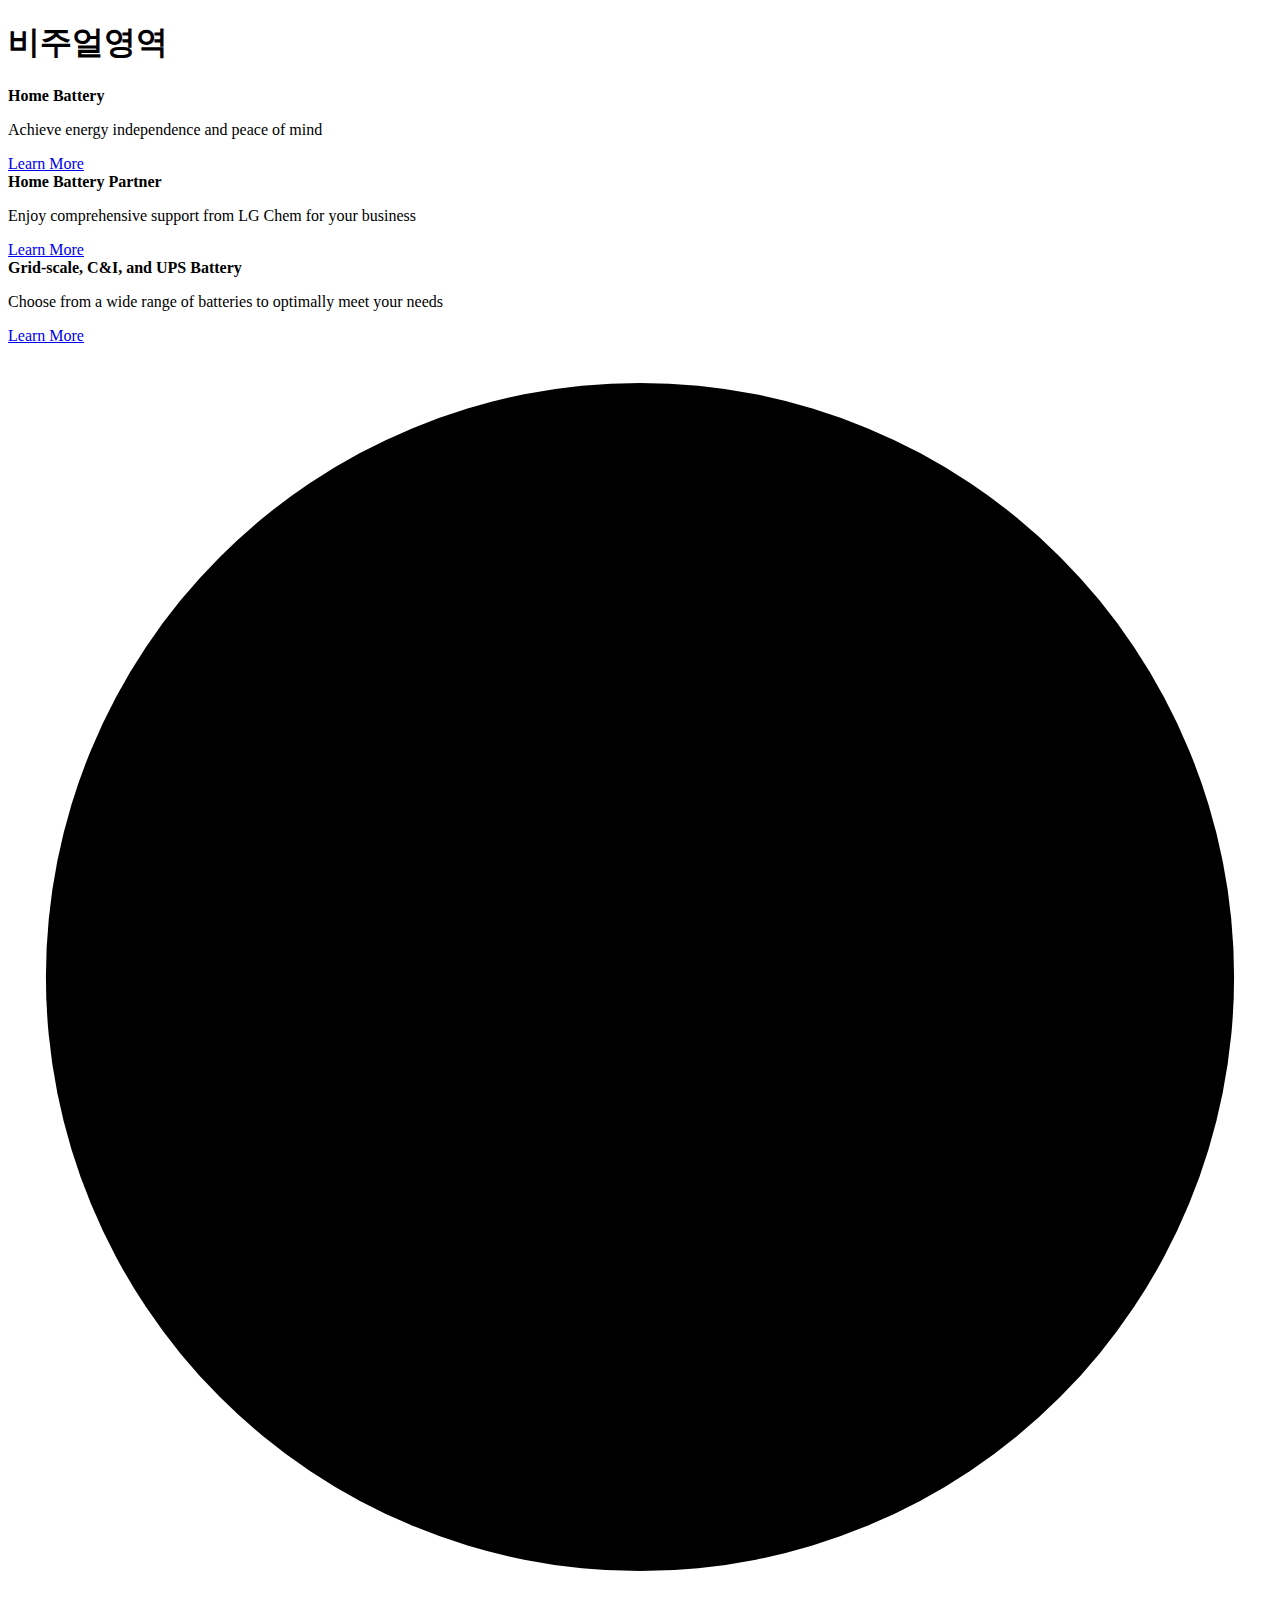
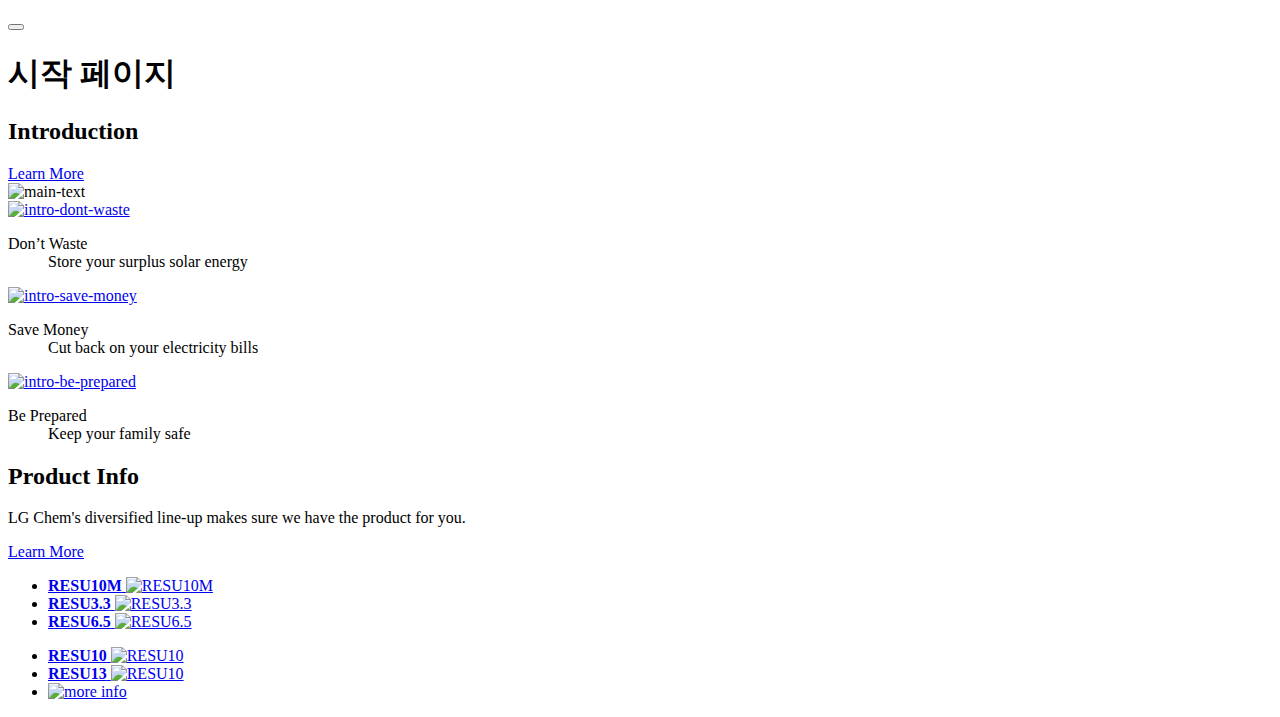
==== src/main/resources/templates/index.html @ 43e5b159 "20020814 1st" ====
<!DOCTYPE html>
<html xmlns:th="http://www.thymeleaf.org">
<head>
	<meta charset="UTF-8">
	<title>Insert title here</title>
	<script src="/js/jquery-3.5.1.min.js"></script>
	<script src="/js/gnb-drop.js"></script>
	<script src="/js/img-slider.js"></script>
	<script src="https://kit.fontawesome.com/a076d05399.js"></script>
	<link rel="stylesheet" type="text/css" href="/css/index.css">
</head>
<body>
	<!-- header -->
	<div th:insert="~{/commons/header :: header}"></div>
	<!-- main -->
	<div class="main-visual ">
	<!-- main visual -->
		<h1>비주얼영역</h1>
		<div class="swiper-wrap ">
			<div class="img-slide swiper1">
				<div class="inner-section">
					<strong class="title">Home Battery</strong>
					<p class="text">Achieve energy independence and peace of mind</p>
					<a href="#" class="btn">Learn More</a>
				</div>
			</div>
			<div class="img-slide swiper2">
				<div class="inner-section">
					<strong class="title">Home Battery Partner</strong>
					<p class="text">Enjoy comprehensive support from LG Chem for your business</p>
					<a href="#" class="btn">Learn More</a>
				</div>
			</div>
			<div class="img-slide swiper3">
				<div class="inner-section">
					<strong class="title">Grid-scale, C&amp;I, and UPS Battery</strong>
					<p class="text">Choose from a wide range of batteries to optimally meet your needs</p>
					<a href="#" class="btn">Learn More</a>
				</div>
			</div>
		</div>
		<!-- slide controls -->
		<div class="inner-section">
			<div class="slide-control">
				<!-- add arrows -->
				<div class="prev"></div>
	           	<div class="current">
		          	<svg class="loader" viewBox="0 0 100 100" xmlns="http://www.w3.org/2000/svg">
		            	<circle class="circle" cx="50" cy="50" r="47"></circle>	
		            </svg>
					<button class="autoplay"></button>
	            </div>
	            <div class="swiper-button-next main-next"></div>
                <!-- Add Pagination -->
	            <div class="swiper-pagination main-pagination"></div>
			</div>
		</div>
	</div>
	<main>
	<!-- introduction -->
		<div class="intro">
			<h1>시작 페이지</h1>
			<div class="inner-section">
				<div class="main-intro">
					<h2 class="main-tit">Introduction</h2>
					<a href="#" class="btn">Learn More</a>
				</div>
				<div class="txt-box">	
					<div class="main-txt">
						<img alt="main-text" src="/images/main-text.png">
					</div>
				</div>
				<div class="dont-waste">
					<div class="img">
						<a href="#">
							<img alt="intro-dont-waste" src="/images/introduction-dont-waste.gif">
						</a>
						<dl>
							<dt>Don’t Waste</dt>
							<dd>Store your surplus solar energy</dd>
						</dl>
					</div>
				</div>
				<div class="save-money">
					<div class="img">
						<a href="#">
							<img alt="intro-save-money" src="/images/introduction-save-money.gif">
						</a>
						<dl>
							<dt>Save Money</dt>
							<dd>Cut back on your electricity bills</dd>
						</dl>
					</div>
					
				</div>
				<div class="be-prepared">
					<div class="img">
						<a href="#">
							<img alt="intro-be-prepared" src="/images/introduction-be-prepared.gif">
						</a>
						<dl>
							<dt>Be Prepared</dt>
							<dd>Keep your family safe</dd>
						</dl>
					</div>
				</div>
			</div>
		</div>	
		<div class="product">
			<div class="inner-section">
				<h2 class="main-tit">Product Info</h2>
				<p class="txt">LG Chem's diversified line-up makes sure we have the product for you.</p>
				<a href="#" class="btn">Learn More</a>
				<div class="product-list ">
					<!-- 첫번째 3개 -->
					<ul class="list1 row-align">
						<li class="list ">
							<a href="#">
								<strong class="product-tit">RESU10M</strong>
								<img alt="RESU10M" src="/images/resu10m.png">
							</a>
						</li>
						<li class="list ">
							<a href="#">
								<strong class="product-tit">RESU3.3</strong>
								<img alt="RESU3.3" src="/images/resu3.3.png">
							</a>
						</li>
						<li class="list ">
							<a href="#">
								<strong class="product-tit">RESU6.5</strong>
								<img alt="RESU6.5" src="/images/resu6.5.png">
							</a>
						</li>
					</ul>
					<!-- 두번째 3개 -->
					<ul class="list2 row-align">
						<li class="list ">
							<a href="#">
								<strong class="product-tit">RESU10</strong>
								<img alt="RESU10" src="/images/resu10.png">
							</a>
						</li>
						<li class="list ">
							<a href="#">
								<strong class="product-tit">RESU13</strong>
								<img alt="RESU10" src="/images/resu13.png">
							</a>
						</li>
						<li class="list list-more ">
							<a href="#" class="more-info">
								<img alt="more info" src="/images/more.png">
							</a>
						</li>
					</ul>
				</div>
			</div>
		</div>
	</main>
	<!-- footer -->
	<div th:insert="~{/commons/footer :: footer}"></div>
</body>
</html>
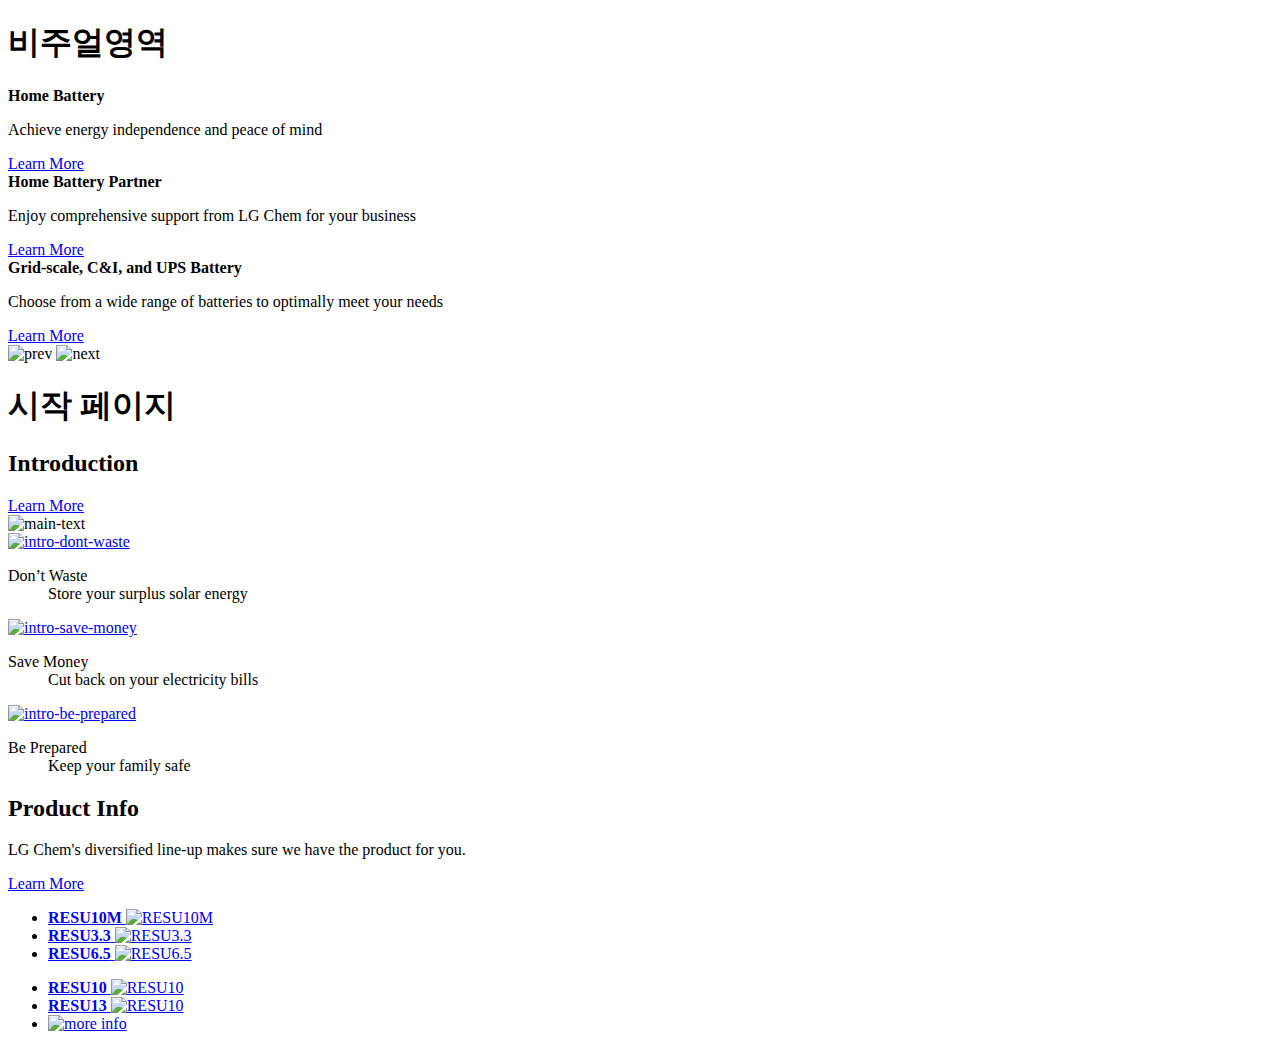
==== commit b58e4d5a: "20200828" ====
--- a/src/main/resources/templates/index.html
+++ b/src/main/resources/templates/index.html
@@ -39,10 +39,17 @@
 				</div>
 			</div>
 		</div>
+		<div id="btn-ctl">
+			<div class="btn-wrap">
+				<img id="prev" alt="prev" src="/images/ico_prev1_x1.png">
+				<img id="next" alt="next" src="/images/ico_next1_x1.png">
+			</div>
+		</div>
 		<!-- slide controls -->
-		<div class="inner-section">
-			<div class="slide-control">
-				<!-- add arrows -->
+		<!-- 
+		<div class="slide-control">
+			<div class="inner-section">
+				add arrows
 				<div class="prev"></div>
 	           	<div class="current">
 		          	<svg class="loader" viewBox="0 0 100 100" xmlns="http://www.w3.org/2000/svg">
@@ -51,10 +58,11 @@
 					<button class="autoplay"></button>
 	            </div>
 	            <div class="swiper-button-next main-next"></div>
-                <!-- Add Pagination -->
+                Add Pagination
 	            <div class="swiper-pagination main-pagination"></div>
 			</div>
 		</div>
+		 -->
 	</div>
 	<main>
 	<!-- introduction -->
@@ -106,6 +114,7 @@
 				</div>
 			</div>
 		</div>	
+	<!-- product  -->
 		<div class="product">
 			<div class="inner-section">
 				<h2 class="main-tit">Product Info</h2>
@@ -156,8 +165,17 @@
 				</div>
 			</div>
 		</div>
+	<!-- news and events  -->
+		<div class="news">
+			<div class="inner-section">
+				<div class="title">
+				
+				</div>
+			</div>
+		</div>
 	</main>
 	<!-- footer -->
 	<div th:insert="~{/commons/footer :: footer}"></div>
+	<!-- quick menu -->
 </body>
 </html>